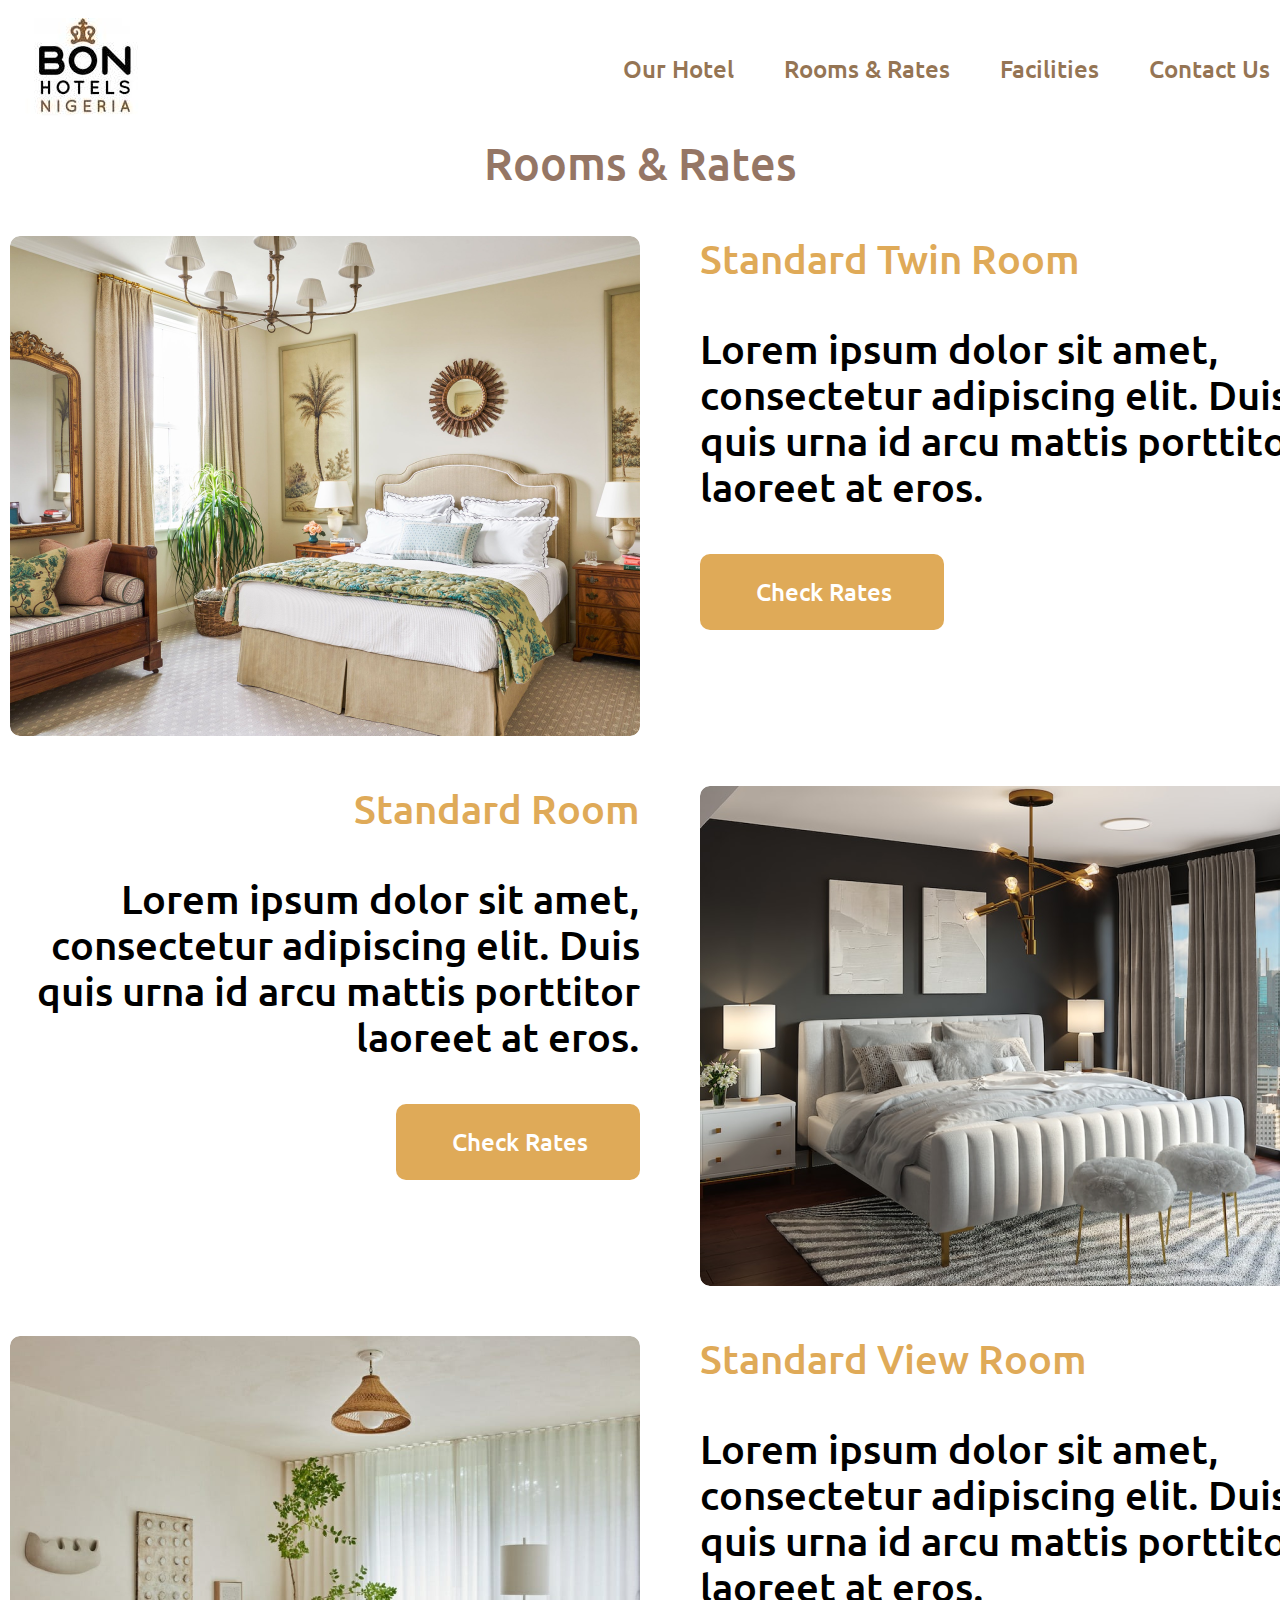
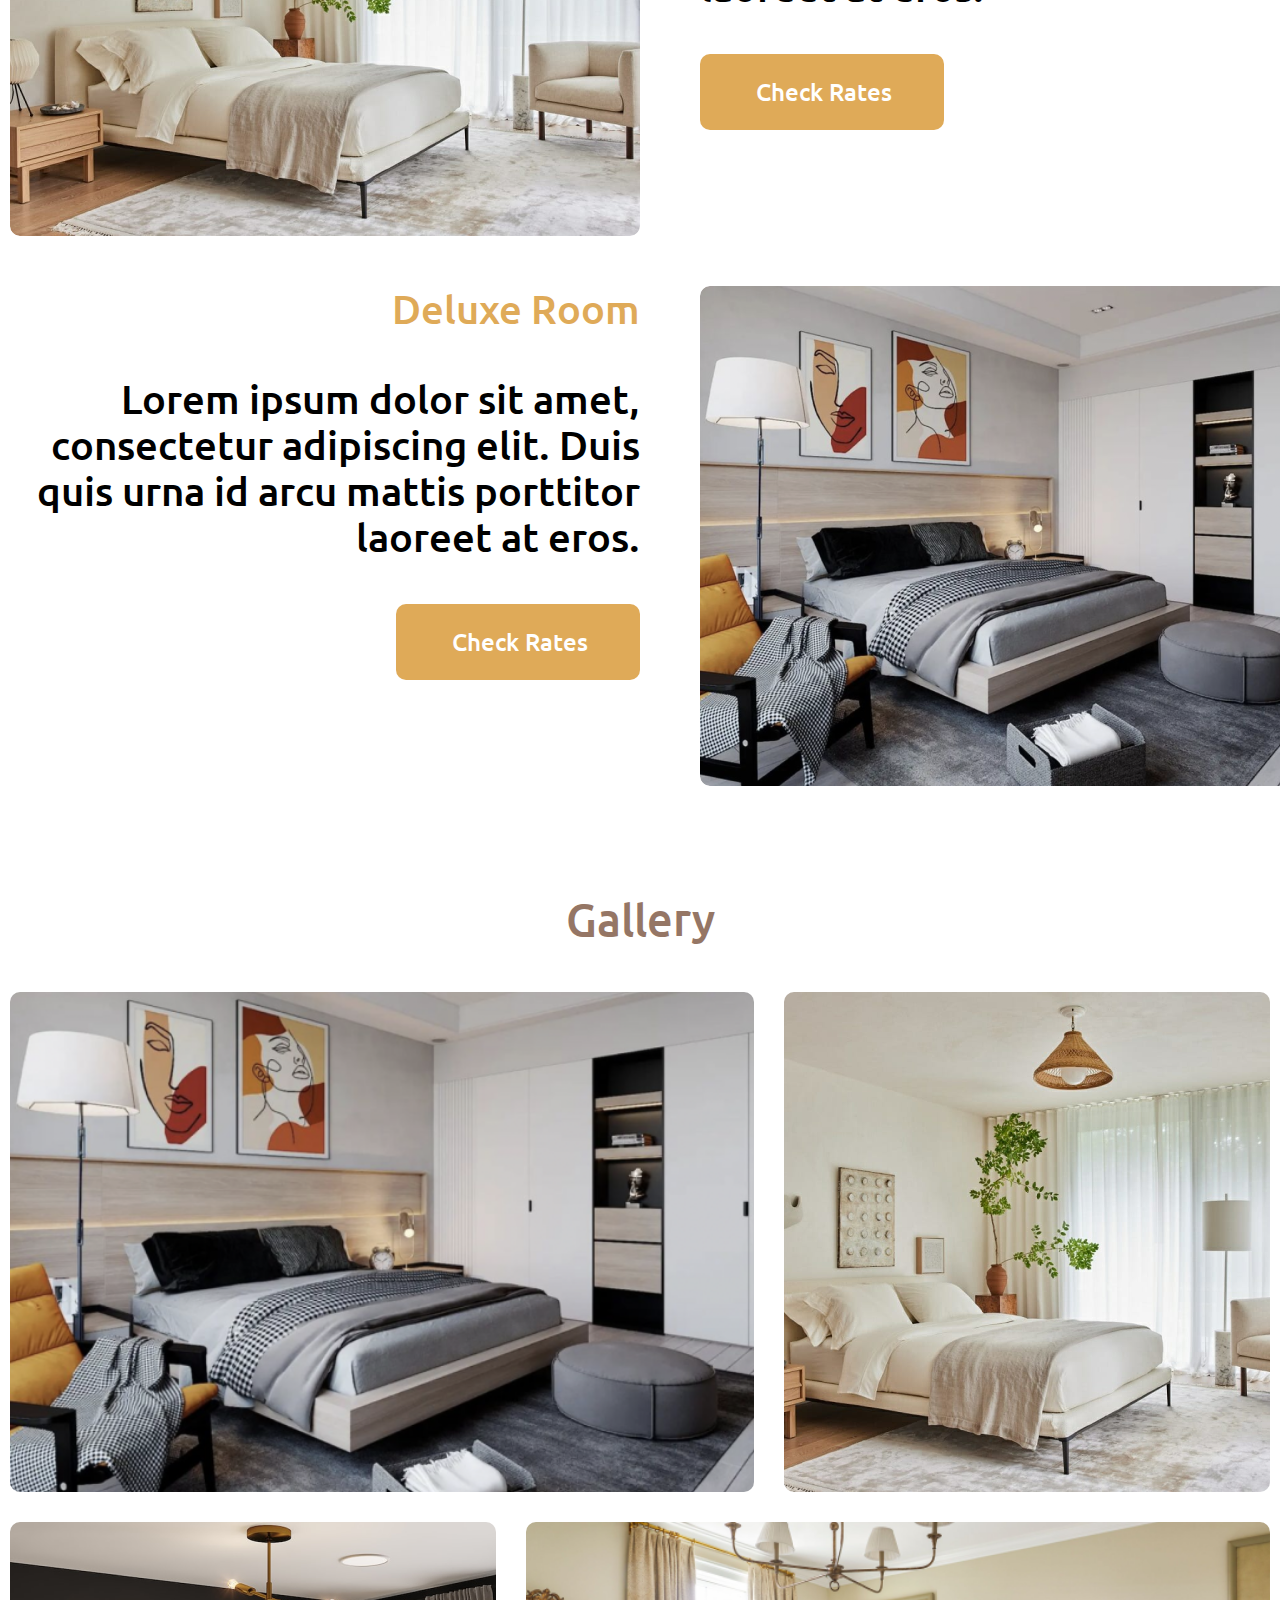
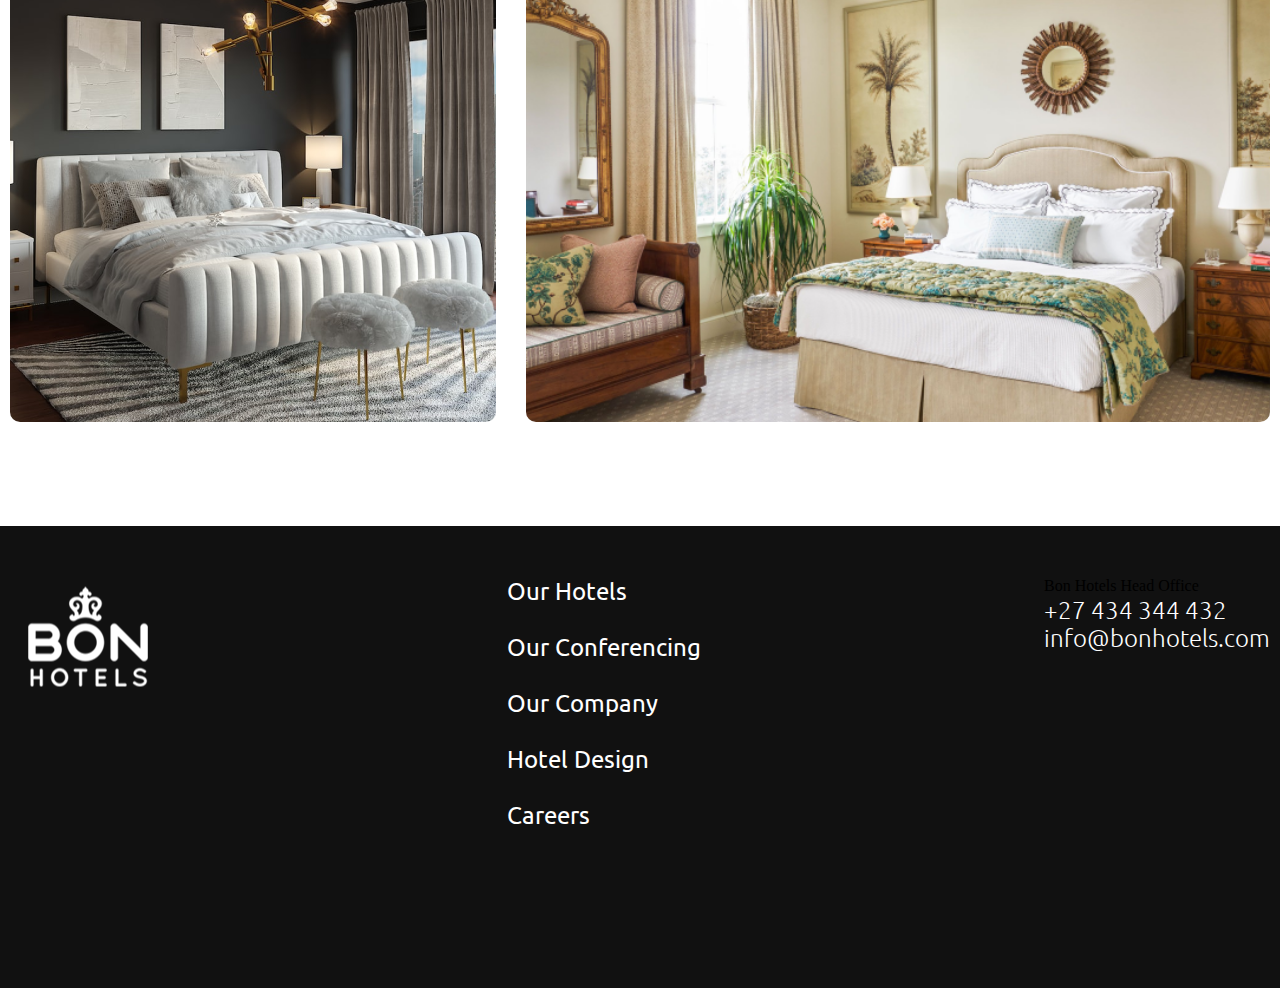
==== newspage.html @ 31980709 "delete hotel add index" ====
<!DOCTYPE html>
<html lang="en">
<head>
    <meta charset="UTF-8">
    <meta name="viewport" content="width=device-width, initial-scale=1.0">
    <title>Archive</title>
    <link rel="stylesheet" href="style.css">
    <link rel="preconnect" href="https://fonts.googleapis.com">
    <link rel="preconnect" href="https://fonts.gstatic.com" crossorigin>
    <link href="https://fonts.googleapis.com/css2?family=Ubuntu:ital,wght@0,300;0,400;0,500;0,700;1,300;1,400;1,500;1,700&display=swap" rel="stylesheet">
</head>
<body>
    <header class="header">
        <div class="container">
            <div class="header-flex">
                <img src="./nav/logo.png" alt="logo">
                <nav class="navigation">
                    <a href="index.html#first-section" class="nav-link">Our Hotel</a>
                    <a href="index.htm#second-section" class="nav-link">Rooms & Rates</a>
                    <a href="index.htm#third-section" class="nav-link">Facilities</a>
                    <a href="newspage.html" class="nav-link">Contact Us</a>
                </nav>
            </div>
        </div>
    </header>
    <main>
        <section class="news-first-section">
            <div class="container">
                <h2 class="secondary-title">
                    Rooms & Rates
                </h2>
                <div class="news-list">
                    <div class="news-card">
                    <img src="./nav/news1.png" alt="img">
                    <div class="news-card-content">
                        <h3 class="card-title">Standard Twin Room</h3>
                        <p class="card-title">
                            Lorem ipsum dolor sit amet, consectetur adipiscing elit. Duis quis urna id arcu mattis porttitor laoreet at eros.
                        </p>
                        <a href="#" class="button button-small">
                            Check Rates
                        </a>
                    </div>
                    </div>
                    <div class="news-card">
                        <img src="./nav/news2.png" alt="img">
                        <div class="news-card-content">
                            <h3 class="card-title">Standard Room</h3>
                            <p class="card-title">
                                Lorem ipsum dolor sit amet, consectetur adipiscing elit. Duis quis urna id arcu mattis porttitor laoreet at eros.
                            </p>
                            <a href="#" class="button button-small">
                                Check Rates
                            </a>
                        </div>
                        </div>
                        <div class="news-card">
                            <img src="./nav/news3.png" alt="img">
                            <div class="news-card-content">
                                <h3 class="card-title">Standard View Room</h3>
                                <p class="card-title">
                                    Lorem ipsum dolor sit amet, consectetur adipiscing elit. Duis quis urna id arcu mattis porttitor laoreet at eros.
                                </p>
                                <a href="#" class="button button-small">
                                    Check Rates
                                </a>
                            </div>
                            </div>
                            <div class="news-card">
                                <img src="./nav/news4.png" alt="img">
                                <div class="news-card-content">
                                    <h3 class="card-title">Deluxe Room</h3>
                                    <p class="card-title">
                                        Lorem ipsum dolor sit amet, consectetur adipiscing elit. Duis quis urna id arcu mattis porttitor laoreet at eros.
                                    </p>
                                    <a href="#" class="button button-small">
                                        Check Rates
                                    </a>
                                </div>
                                </div>
                </div>
            </div>
        </section>
        <section class="news-second-section">
            <div class="container">
                <h2 class="secondary-title">Gallery</h2>
                <div class="gallery-grid">
                    <img src="./nav/news4.png" alt="Gallery img">
                    <img src="./nav/news3.png" alt="Gallery img">
                    <img src="./nav/news2.png" alt="Gallery img">
                    <img src="./nav/news1.png" alt="Gallery img">

                </div>
            </div>

        </section>



    </main>




<footer>
    <div class="container">
    <div class="footer-content">
        <img src="./nav/logo2.png" alt="footer-logo">
    <nav class="footer-navigation">
        <a href="#" class="footer-nav-links">
             Our Hotels
         </a>
        <a href="#" class="footer-nav-links">
             Our Conferencing
         </a>
        <a href="#" class="footer-nav-links">
            Our Company
        </a>
        <a href="#" class="footer-nav-links">
            Hotel Design
         </a>
        <a href="#" class="footer-nav-links">
            Careers
         </a>
    </nav>
    <div class="footer-text">
        <p>Bon Hotels Head Office</p>
        <a href="tel+27 434 344 432">+27 434 344 432</a>
        <a href="mailto:info@bonhotels.com">info@bonhotels.com</a>
    </div>

</div>
     </div>
</footer>
</body>
</html>
---- style.css ----
*{
    padding:0;
    margin:0;
    box-sizing: border-box;
}

.html{
    scroll-behavior: smooth;
}

h1{
    font-family: 'Ubuntu', sans-serif;
}

.container {
    max-width: 1340px;
    margin:0 auto;
    padding: 0 10px;
}

.header-flex{
    display: flex;
    justify-content: space-between;
    align-items: center;
    padding-top: 18px;
    padding-bottom: 18px;
}

.nav-link{
    font-family: 'ubuntu',sans-serif;
    font-style: normal;
    font-weight: 500;
    font-size: 24px;
    line-height: 28px;
    color: #957554;
    text-decoration: none;
}

.nav-link:hover{
    color: #000;
}

.navigation{
    display: flex;
    gap: 50px;
}

.first-section{
    background-image: url(./nav/fullbackground.png) ;
    height: 100vh;
    background-repeat: no-repeat;
    background-size: cover;
    margin-bottom: 80px;
}
.first-section-content{
    display: flex;
    flex-direction: column;
    justify-content: center;
    align-items: center;
    height: 100%;
    gap: 50px;
    
}
.main-title{
    font-family: 'ubuntu',sans-serif;
    font-weight: 700;
    font-size: 80px;
    line-height: 92px;
    color: #FFFFFF;
}
.description,
.button,
.footer-nav-links,
.footer-text a{
    font-family: 'ubuntu',sans-serif;
    font-style: normal;
    font-weight: 500;
    font-size: 24px;
    line-height: 28px;
    color: #FFFFFF;
}
.button{
    text-decoration: none;
    background-color: #DFAA58;
    padding: 25px 133px;
    border-radius: 10px 10px 10px 10px;
}
.secondary-title{
    font-family: 'ubuntu',sans-serif;
    font-weight: 500;
    font-size: 45px;
    line-height: 52px;
    text-align: center;
    margin-bottom: 47px;
    color: #957665;
}
.rooms-card{
    width: 630px;
    height: 500px;
    border-radius: 10px;
    overflow: hidden;
    position: relative;
}
.rooms-card > img{
    width: 100%;
    height: 100%;
    object-fit: cover;
}
.cards-contents{
    position: absolute;
    left: 0;
    bottom: 57px;
    display: flex;
    flex-direction: column;
    gap: 19px;
    align-items: center;
    width: 100%;
}
.card-title{
    font-family: 'ubuntu',sans-serif;
    font-style: normal;
    font-weight: 500;
    font-size: 40px;
    line-height: 46px;
    color: #FFFFFF;
}
.button.button-small{
    padding: 24px 52px 24px 56px;
}
.overlay{
    background: linear-gradient(180deg, rgba(255, 255, 255, 0) 7.48%,#000000 100%);
    position: absolute;
    top: 0;
}
.rooms-gallery{
    display: flex;
    flex-wrap: wrap;
    gap: 60px;
}
.second-section{
    margin-bottom: 55px;
}
.contact-us{
    display: flex;
    flex-direction: column;
    justify-content: center;
    align-items: center;
}
.third-section{
    margin-bottom: 122px;
}

footer{
    background: #111111;
    padding: 51px 0 159px;
}

.footer-content{
    display: flex;
    justify-content: space-between;
}

.footer-navigation{
    display: flex;
    flex-direction: column;
    gap: 28px;
}
.footer-nav-links{
    font-weight: 400;
    text-decoration: none;
}
.footer-nav-links:hover,
.footer-text a:hover{
    color: #DFAA5B;
}
.footer-text a{
    display: block;
    font-weight: 300;
    text-decoration: none;
}
.footer-content img{
    width: 154px;
    height: 126px;
    object-fit: cover;
    
}
.news-card{
    display: grid;
    grid-template-columns: 50% 50%;
    gap: 60px;
    grid-auto-rows: 500px;
    margin-bottom: 50px;
}
.news-card img{
    width: 100%;
    height: 100%;
    object-fit: cover;
    border-radius: 10px;
}
.news-card-content{
    display: flex;
    flex-direction: column;
    justify-content: flex-start;
    align-items: baseline;
    gap: 44px;
}
.news-card-content h3{
    color: #DFAA58;
}

.news-card-content p{
    color: #000000;
}

.news-card:nth-child(2n) img{
    order: 1;

}
.news-card:nth-child(2n) .news-card-content{
    align-items: end;
}
.news-card:nth-child(2n) .news-card-content p{
    text-align: right;
}

.news-card:last-child{
    margin-bottom: 107px;
}

.gallery-grid{
    display: grid;
    grid-template-columns: repeat(5,1fr);
    grid-template-rows: repeat(2,500px);
    gap: 30px;
    margin-bottom: 104px;
}

.gallery-grid img{
    width: 100%;
    height: 100%;
    object-fit: cover;
    border-radius: 10px;
    transition: all 0.3s;
    overflow: hidden;
}

.gallery-grid img:first-child{
    grid-area: 1/1/2/4;

}

.gallery-grid img:nth-child(2) { 
    grid-area: 1/4/2/6;

}

.gallery-grid img:nth-child(3) {
    grid-area: 2/1/3/3;

}

.gallery-grid img:nth-child(4) {
    grid-area: 2/3/3/6;

}

.gallery-grid img:hover{
    transform: scale(1.5);

}
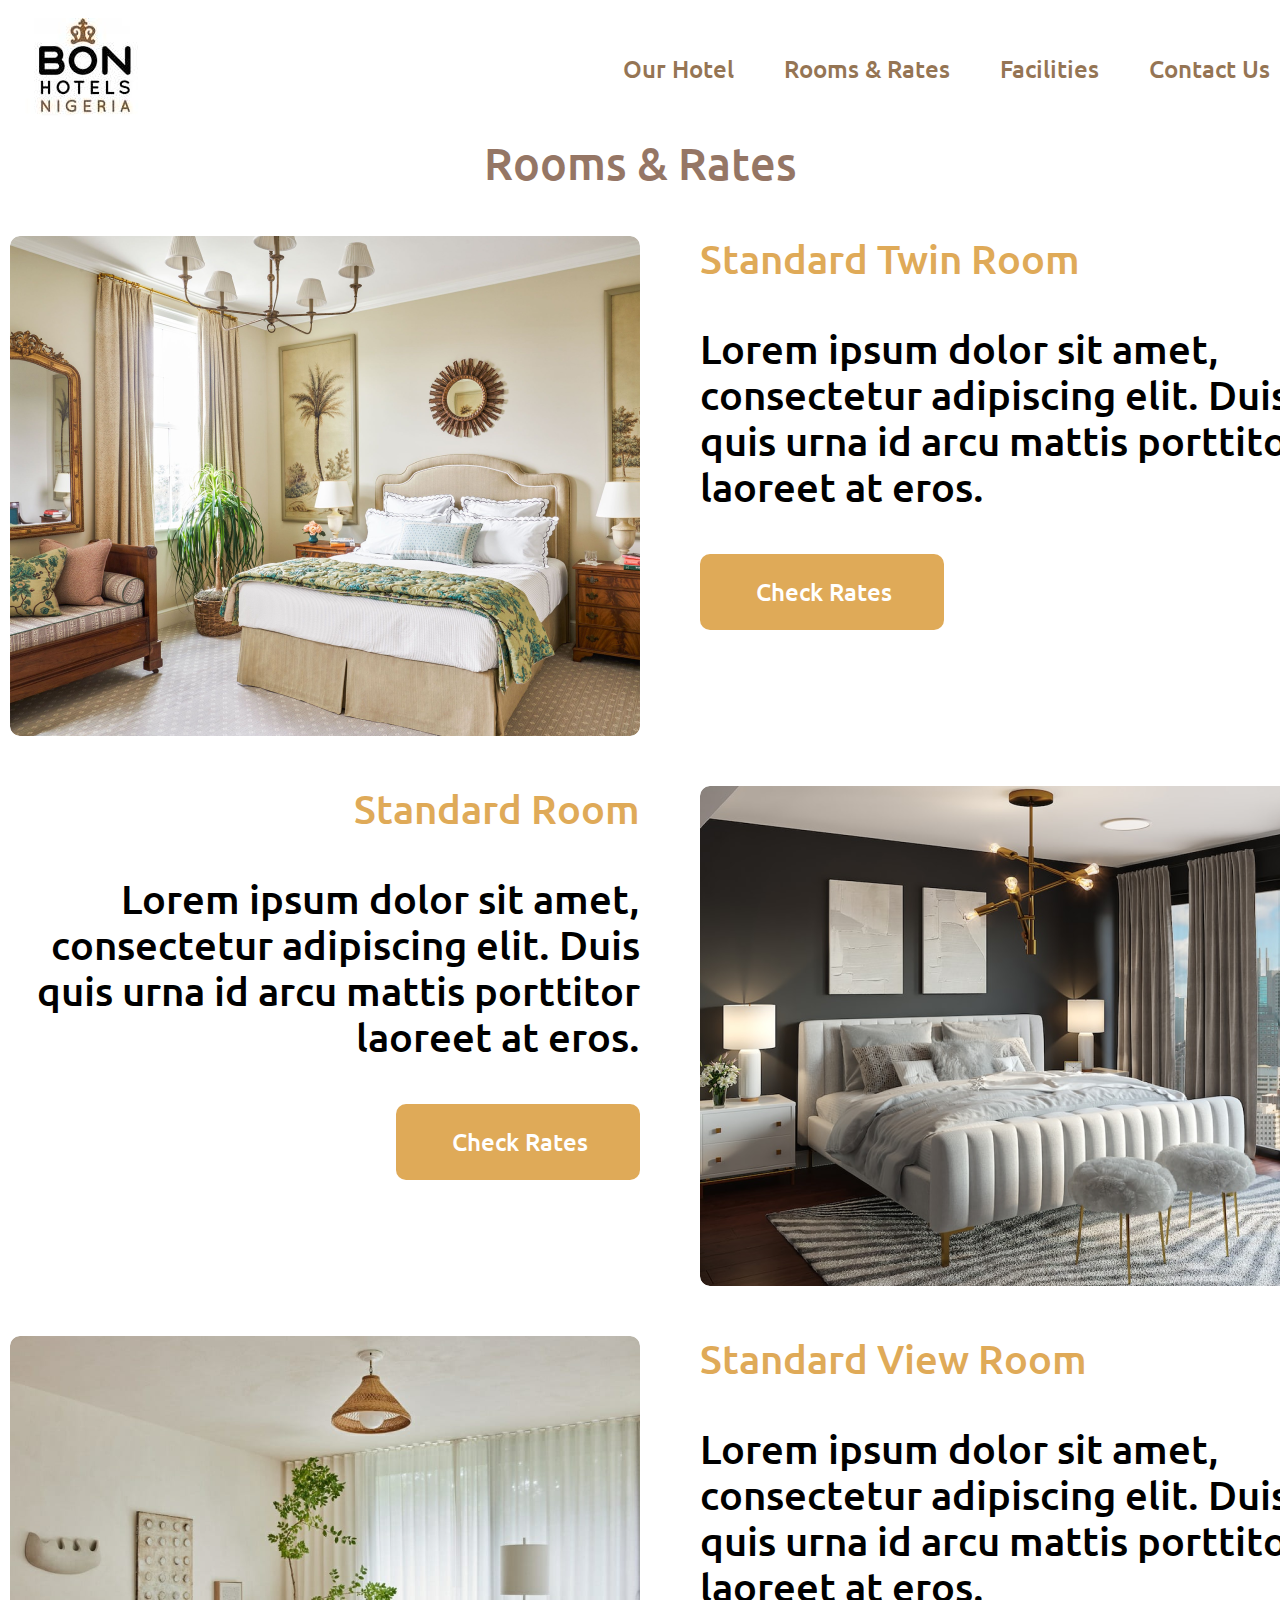
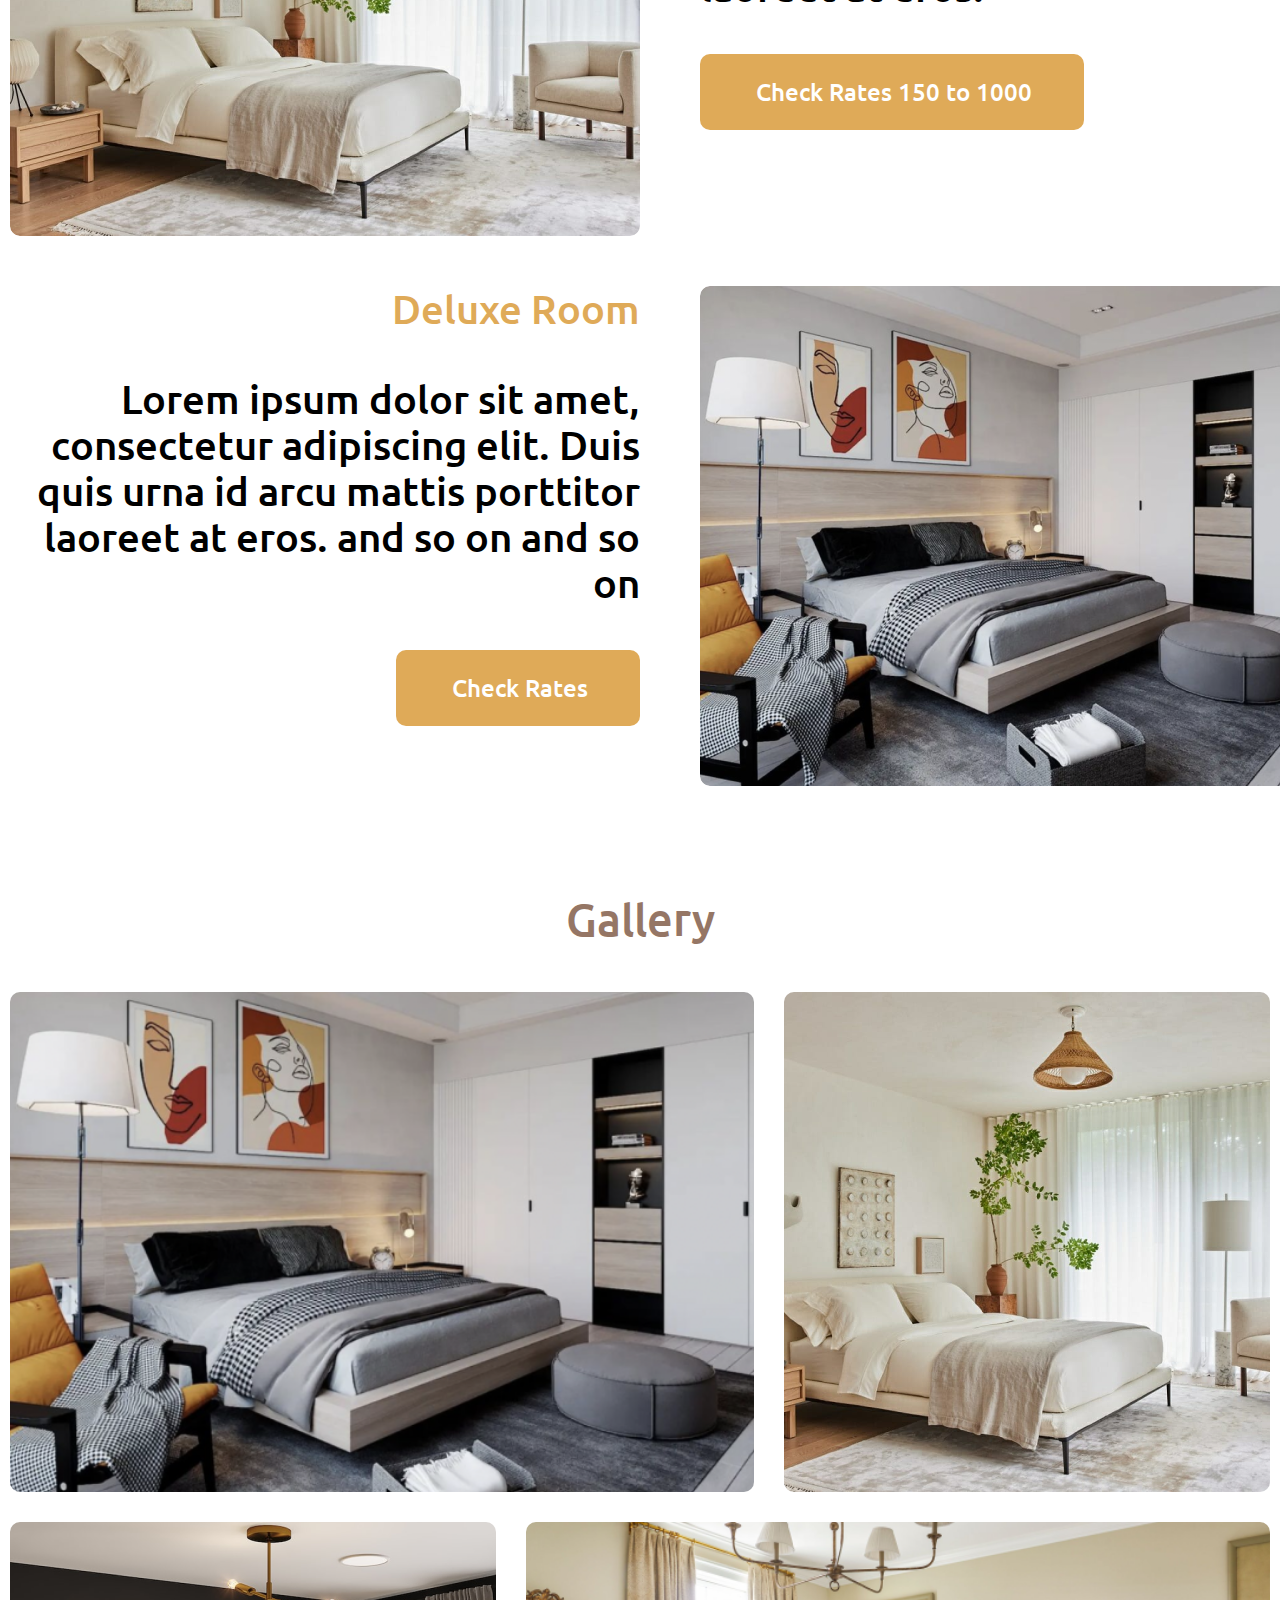
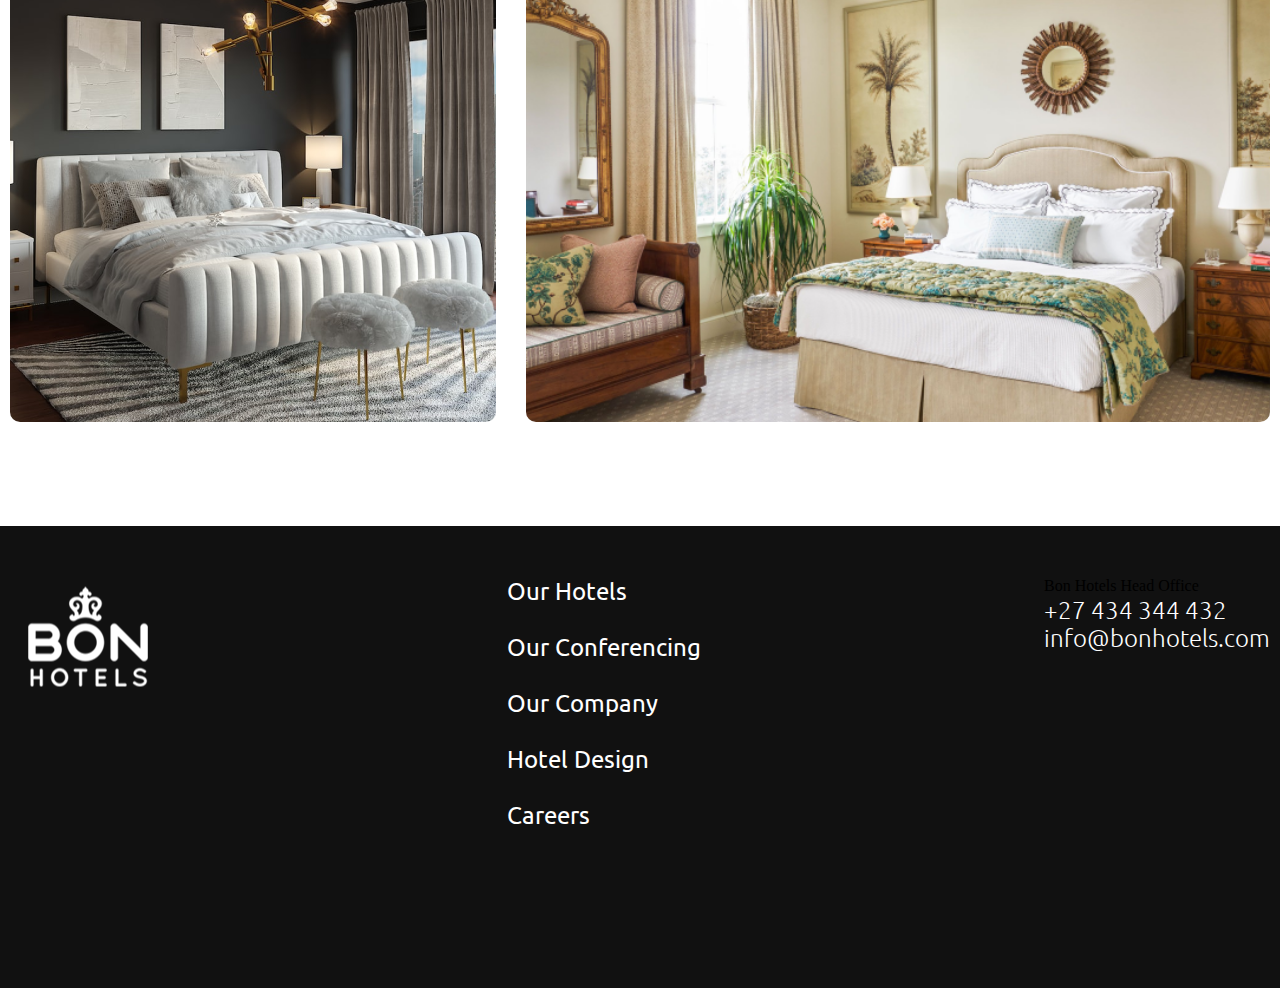
==== commit 836827bd: "changes in newspage" ====
--- a/newspage.html
+++ b/newspage.html
@@ -62,7 +62,7 @@
                                     Lorem ipsum dolor sit amet, consectetur adipiscing elit. Duis quis urna id arcu mattis porttitor laoreet at eros.
                                 </p>
                                 <a href="#" class="button button-small">
-                                    Check Rates
+                                    Check Rates 150 to 1000
                                 </a>
                             </div>
                             </div>
@@ -72,6 +72,7 @@
                                     <h3 class="card-title">Deluxe Room</h3>
                                     <p class="card-title">
                                         Lorem ipsum dolor sit amet, consectetur adipiscing elit. Duis quis urna id arcu mattis porttitor laoreet at eros.
+                                        and so on and so on
                                     </p>
                                     <a href="#" class="button button-small">
                                         Check Rates
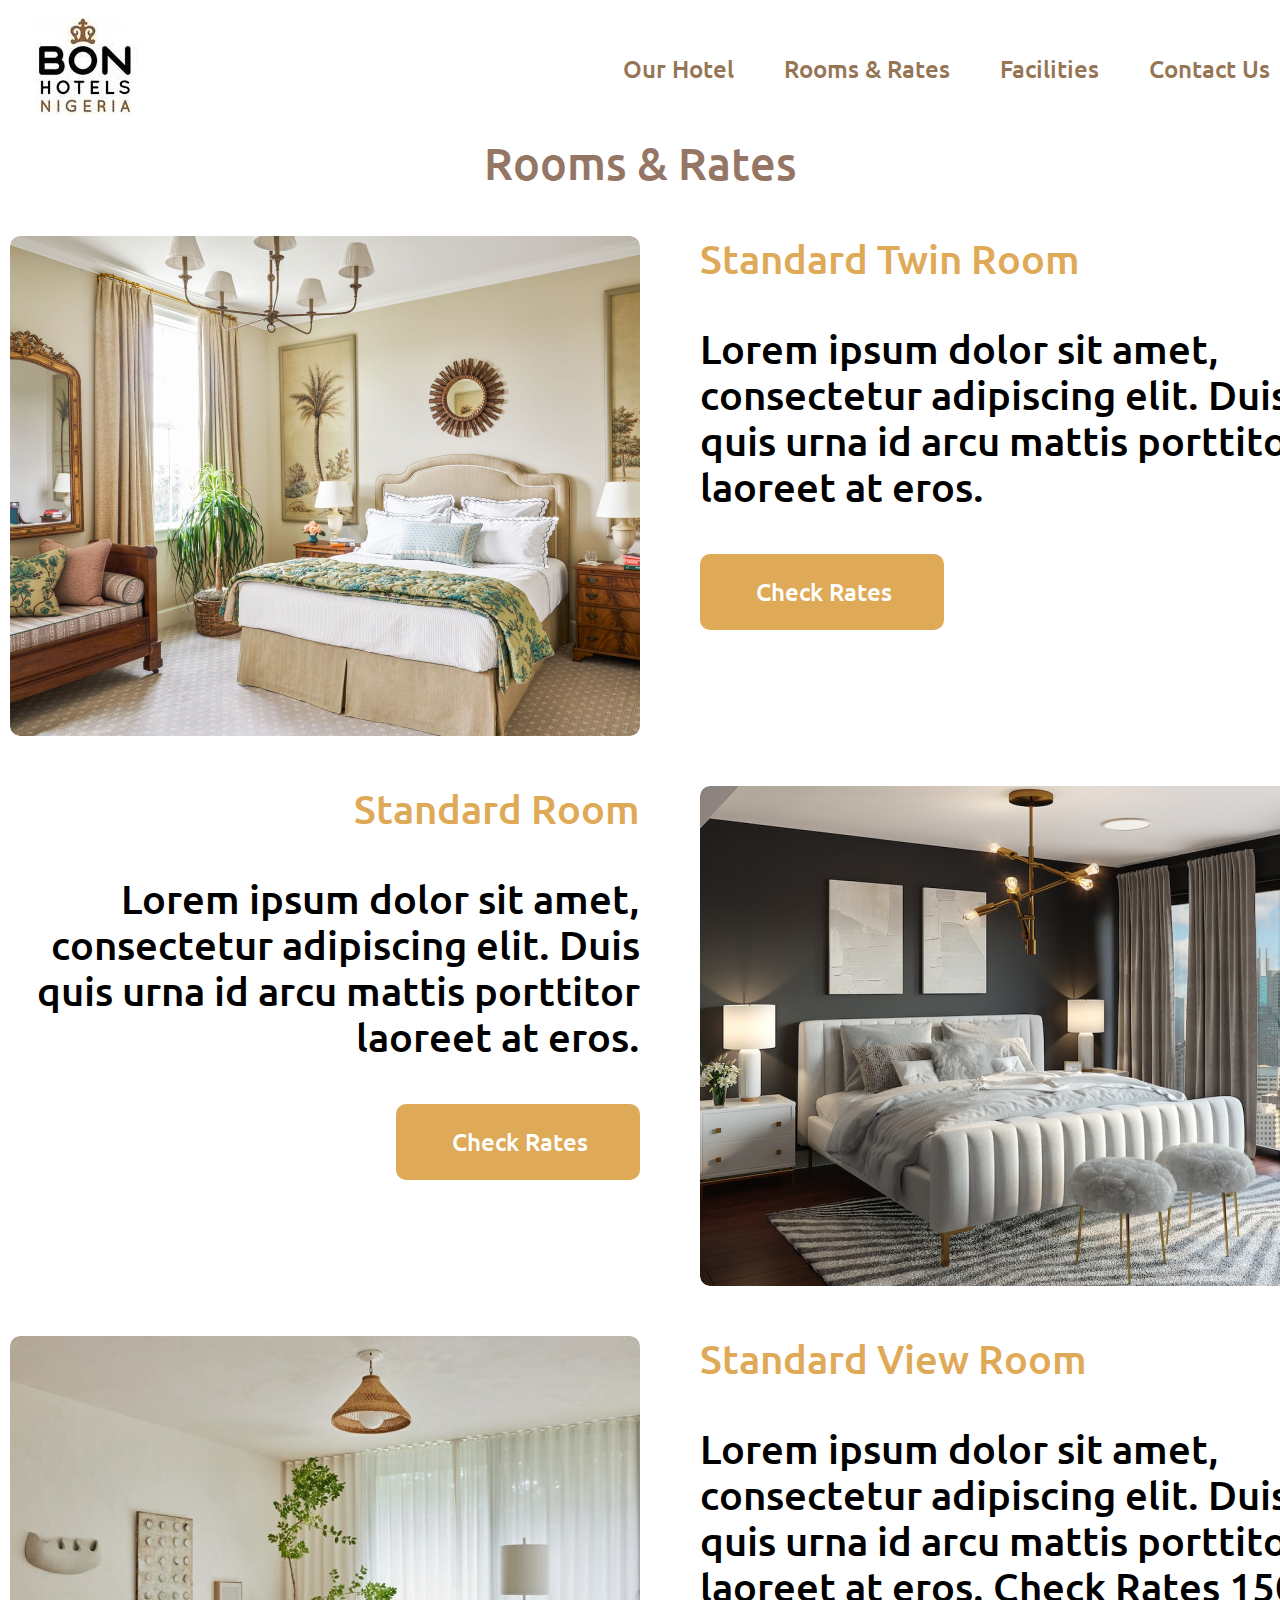
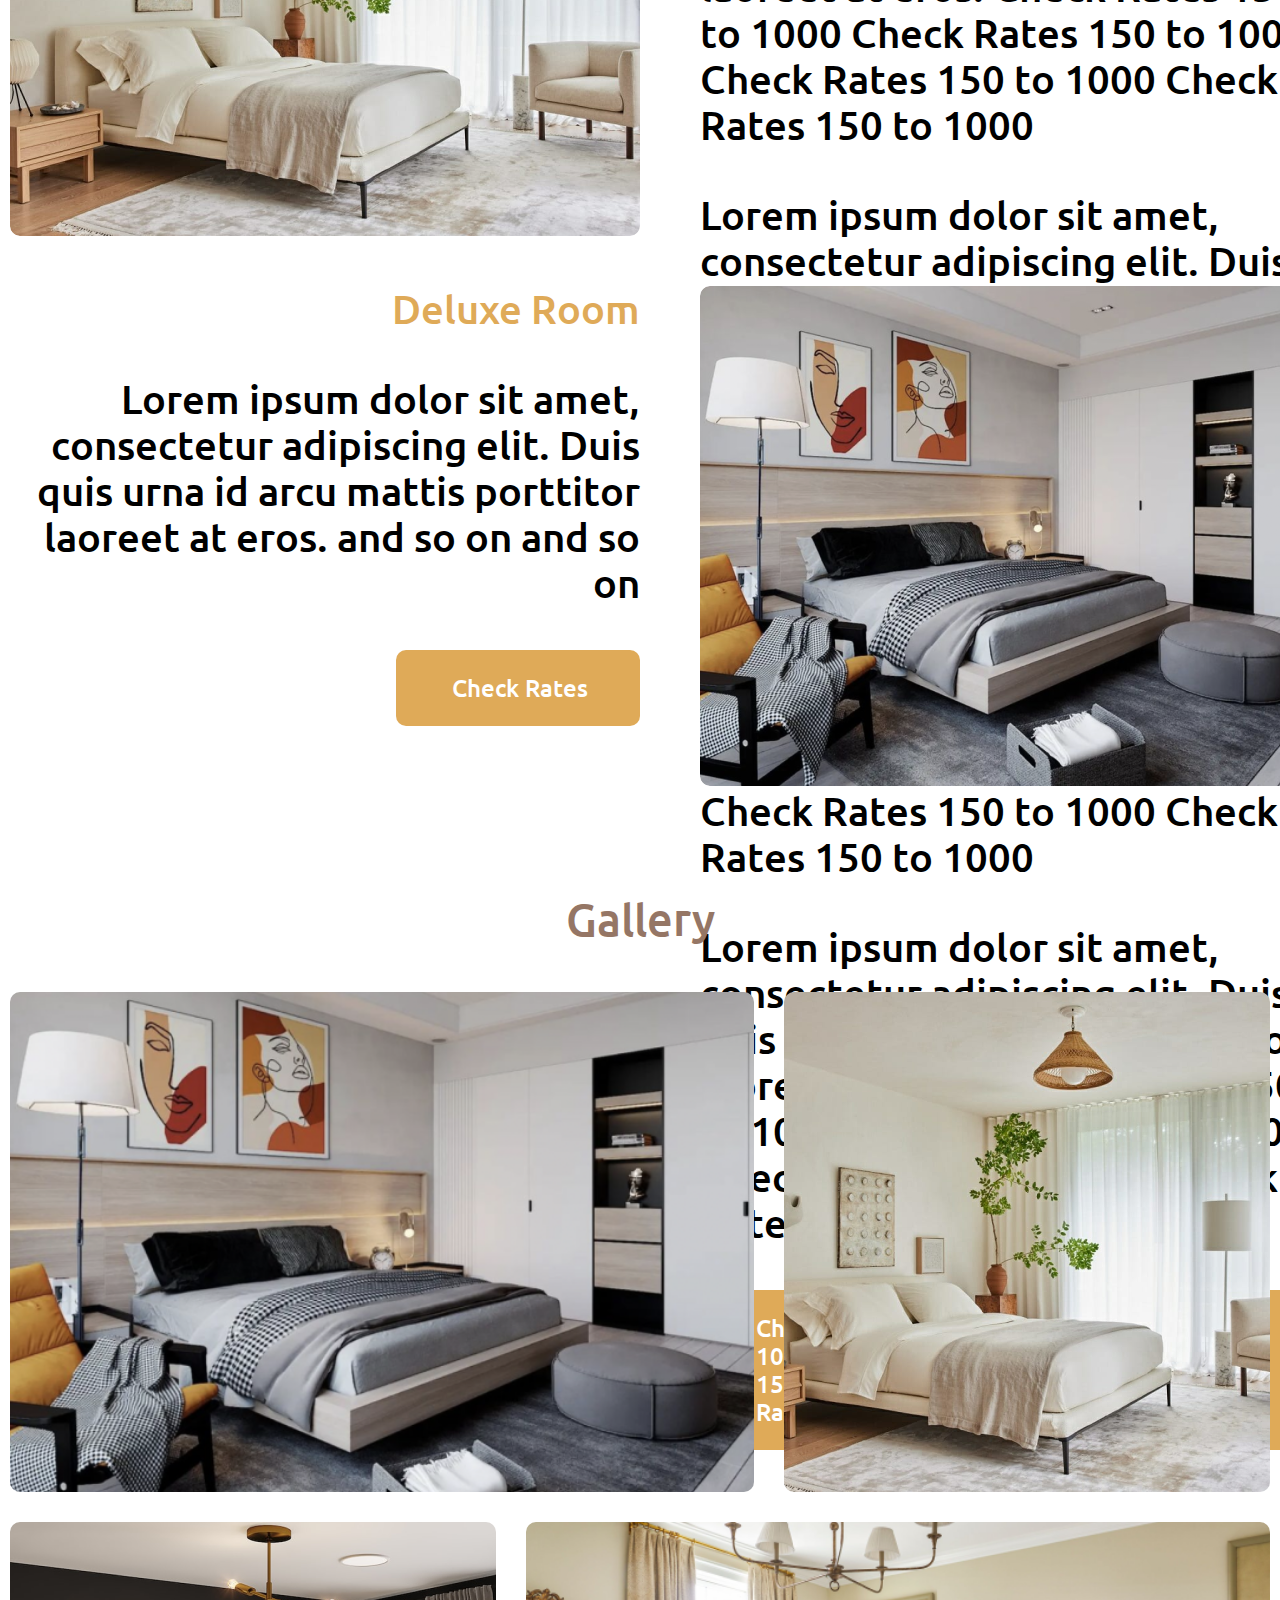
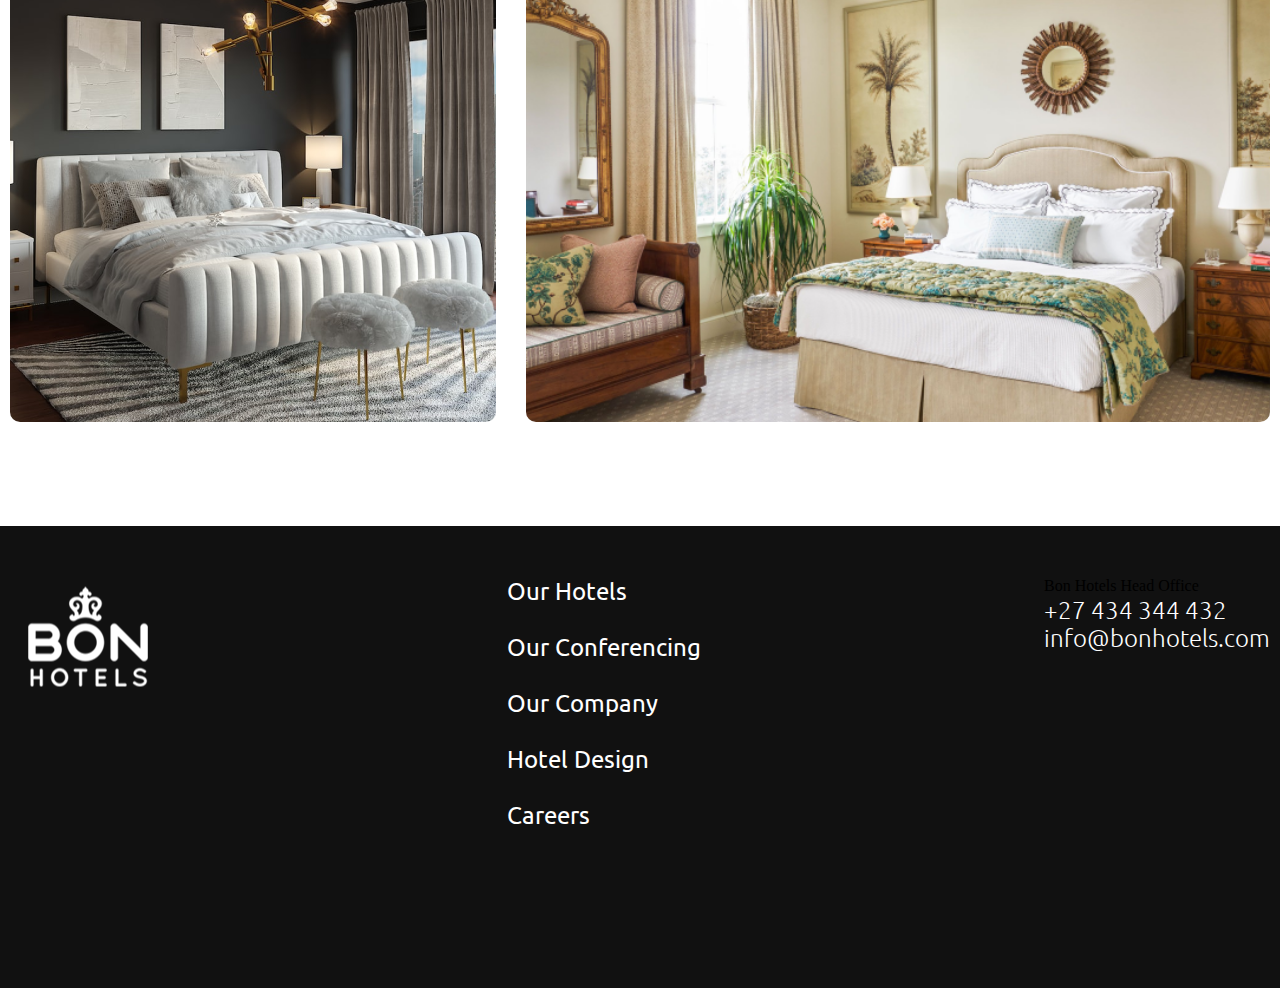
==== commit 7e6ce9f6: "new blogs added" ====
--- a/newspage.html
+++ b/newspage.html
@@ -60,9 +60,37 @@
                                 <h3 class="card-title">Standard View Room</h3>
                                 <p class="card-title">
                                     Lorem ipsum dolor sit amet, consectetur adipiscing elit. Duis quis urna id arcu mattis porttitor laoreet at eros.
+                                    Check Rates 150 to 1000
+                                    Check Rates 150 to 1000
+                                    Check Rates 150 to 1000
+                                    Check Rates 150 to 1000
+                                </p>
+                                <p class="card-title">
+                                    Lorem ipsum dolor sit amet, consectetur adipiscing elit. Duis quis urna id arcu mattis porttitor laoreet at eros.
+                                    Check Rates 150 to 1000
+                                    Check Rates 150 to 1000
+                                    Check Rates 150 to 1000
+                                    Check Rates 150 to 1000
+                                </p>
+                                <p class="card-title">
+                                    Lorem ipsum dolor sit amet, consectetur adipiscing elit. Duis quis urna id arcu mattis porttitor laoreet at eros.
+                                    Check Rates 150 to 1000
+                                    Check Rates 150 to 1000
+                                    Check Rates 150 to 1000
+                                    Check Rates 150 to 1000
+                                </p>
+                                <p class="card-title">
+                                    Lorem ipsum dolor sit amet, consectetur adipiscing elit. Duis quis urna id arcu mattis porttitor laoreet at eros.
+                                    Check Rates 150 to 1000
+                                    Check Rates 150 to 1000
+                                    Check Rates 150 to 1000
+                                    Check Rates 150 to 1000
                                 </p>
                                 <a href="#" class="button button-small">
                                     Check Rates 150 to 1000
+                                    Check Rates 150 to 1000
+                                    Check Rates 150 to 1000
+                                    Check Rates 150 to 1000Check Rates 150 to 1000Check Rates 150 to 1000
                                 </a>
                             </div>
                             </div>
